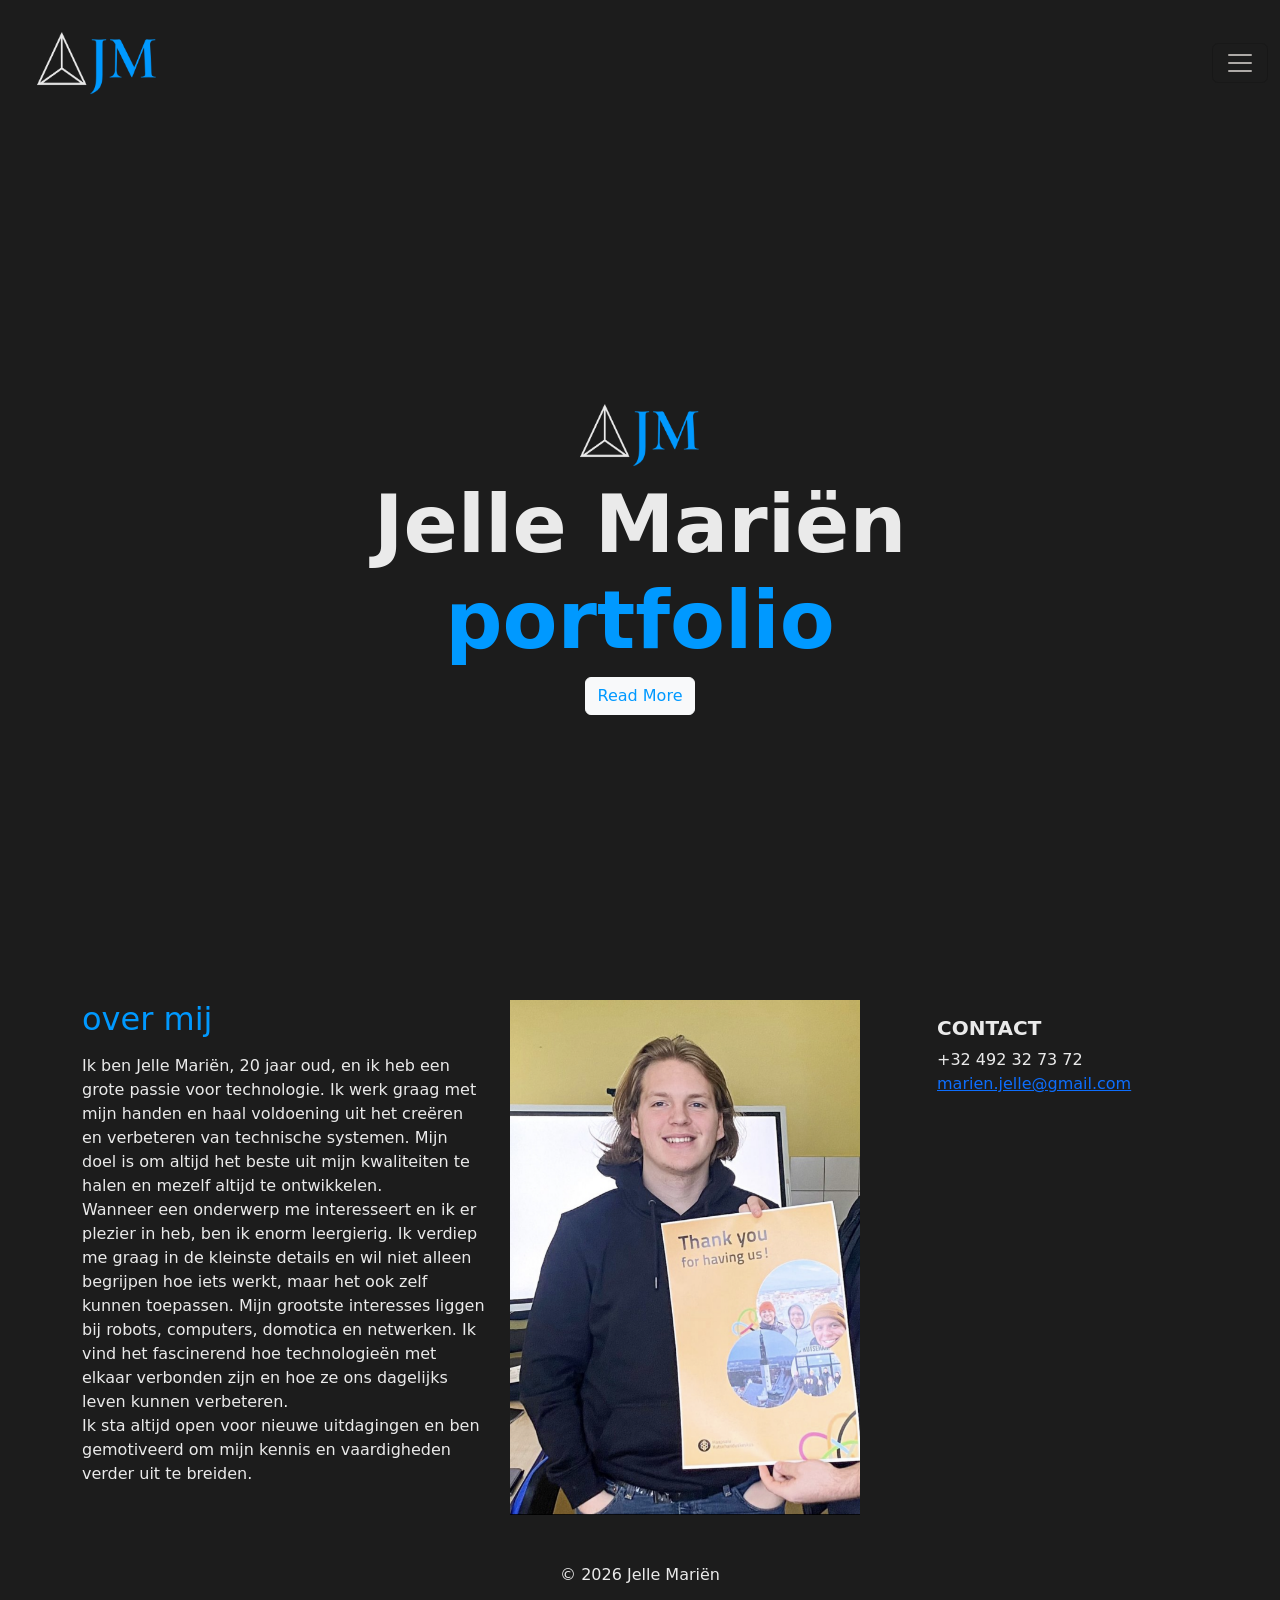
==== index.html @ aa5fb0a0 "Add files via upload" ====
<!DOCTYPE html>
<html lang="nl-BE">
<head>
    <meta charset="UTF-8">
    <meta name="viewport" content="width=device-width, initial-scale=1.0">
    <title>Home</title>
    <!-- Bootstrap CSS -->
    <link href="https://cdn.jsdelivr.net/npm/bootstrap@5.3.3/dist/css/bootstrap.min.css" rel="stylesheet"
    integrity="sha384-QWTKZyjpPEjISv5WaRU9OFeRpok6YctnYmDr5pNlyT2bRjXh0JMhjY6hW+ALEwIH" crossorigin="anonymous">
    <!-- Bootstrap CSS icons: https://icons.getbootstrap.com/#usage -->
    <link rel="stylesheet" href="https://cdn.jsdelivr.net/npm/bootstrap-icons@1.11.3/font/bootstrap-icons.min.css">
    <!-- JavaScript: Bootstrap Bundle with Popper -->
    <script src="https://cdn.jsdelivr.net/npm/bootstrap@5.3.3/dist/js/bootstrap.bundle.min.js"
    integrity="sha384-YvpcrYf0tY3lHB60NNkmXc5s9fDVZLESaAA55NDzOxhy9GkcIdslK1eN7N6jIeHz" crossorigin="anonymous" defer>
    </script>
    <link rel="stylesheet" href="./css/style.css">
</head>
<body class="background-color" >
    
        <nav class="navbar background-color fixed-top">
            <div class="container-fluid">
                <a class="navbar-brand" href="index.html">
                    <img src="./assets/logo-transparent-png.png" alt="Logo website" width="170" height="100">
                </a>
                <button class="navbar-toggler" type="button" data-bs-toggle="offcanvas" data-bs-target="#offcannavbar"
                    aria-label="Toggle navigation">
                    <span class="navbar-toggler-icon"></span>
                </button>

            <div class="offcanvas offcanvas-end" aria-label="offcan" tabindex="-1" id="offcannavbar">
                        
                <button type="button" class="btn-close btn-close-white position-absolute top-0 end-0 mt-3 me-3"
                data-bs-dismiss="offcanvas" aria-label="Close"></button>
                        
                <div class="offcanvas-body d-flex background-color ">
                    <ul class="navbar-nav justify-content-center flex-grow-1 pe-3">
                        <li class="nav-item text-center">
                            <a class="nav-link active blauw-color fw-bold" aria-current="page" href="index.html"><h1>home</h1></a>
                        </li>
                        <li class="nav-item text-center">
                            <a class="nav-link grijs-color fw-bold" href="portfolio.html"><h1>portfolio</h1></a>
                        </li>
                        <li class="nav-item text-center">
                            <a class="nav-link grijs-color fw-bold" href="contact.html"><h1>contact</h1></a>
                        </li>
                    </ul>
                </div>
            </div>
        </nav>  
    
    <header>       
        <section class=" align-items-center d-flex justify-content-center text-center container-fluid min-vh-100">
            <article class="">
                <img src="./assets/logo-transparent-png.png" alt="Logo website" width="170" height="100">
                <h1 class="grijs-color display-1 fw-bold lh-1">Jelle Mariën <br></h1>
                <h1 class="blauw-color display-1 fw-bold ">portfolio</h1>
                <a href="#overmij" class="btn btn-light blauw-color">Read More</a>
            </article>
        </section>    
    </header>   
     
    <div class="container">
        <div class="row">  
            <main class="col-md-9">     
                <section id="overmij" class="row">              
                    <article class="col-12 col-md-6 text-start">
                        <h2 class="col-12 blauw-color mb-3">over mij</h2>
                            <p class="grijs-color">Ik ben Jelle Mariën, 20 jaar oud, en ik heb een grote passie voor technologie. Ik werk graag met mijn handen en haal voldoening uit het creëren en verbeteren van technische systemen. Mijn doel is om altijd het beste uit mijn kwaliteiten te halen en mezelf altijd te ontwikkelen.
                                <br>
                                Wanneer een onderwerp me interesseert en ik er plezier in heb, ben ik enorm leergierig. Ik verdiep me graag in de kleinste details en wil niet alleen begrijpen hoe iets werkt, maar het ook zelf kunnen toepassen. Mijn grootste interesses liggen bij robots, computers, domotica en netwerken. Ik vind het fascinerend hoe technologieën met elkaar verbonden zijn en hoe ze ons dagelijks leven kunnen verbeteren.
                                <br>
                                Ik sta altijd open voor nieuwe uitdagingen en ben gemotiveerd om mijn kennis en vaardigheden verder uit te breiden. </p>
                    </article>
                    <article class="col-12 col-md-6">
                        <img src="./assets/foto.png" alt="foto van jelle" class="img-fluid" width="350" height="525">
                    </article>
                </section>                            
            </main>
            <aside class="col col-md-3 grijs-color">
                <h2 class="text-uppercase fs-5 fw-bolder pt-3">contact</h2>
                    <p>
                    +32 492 32 73 72  <br>
                    <a href="mailto:marien.jelle@gmail.com">marien.jelle@gmail.com</a><br>
                    
                    </p>
            </aside>
        </div>
    </div>
        
    <footer>
        <p class="text-center grijs-color fw-medium mt-5"> &copy; 2026 Jelle Mariën</p>
    </footer>
    


</body>
</html>
---- css/style.css ----
.offcanvas {
  width: 100vw !important;          
  max-width: 100% !important;       
  height: 100vh !important;         
  margin: 0 !important;             
}
.offcanvas-body {
  display: flex;
  align-items: center;
  justify-content: center;
}
.background-color {
  background-color: #1c1c1c;
}
.grijs-color {
  color: #eaeaea;
}
.blauw-color {
  color: #0099ff  !important;
}
.nav-link:hover{
  color: #0099ff !important;
}

.navbar-toggler-icon {
  filter: invert(1);  
}
.blauw-achtergrond {
  background-color: #0099ff;
}
body {
  padding-top: 100px;
}
.donker-color {
  color: #1c1c1c;
}
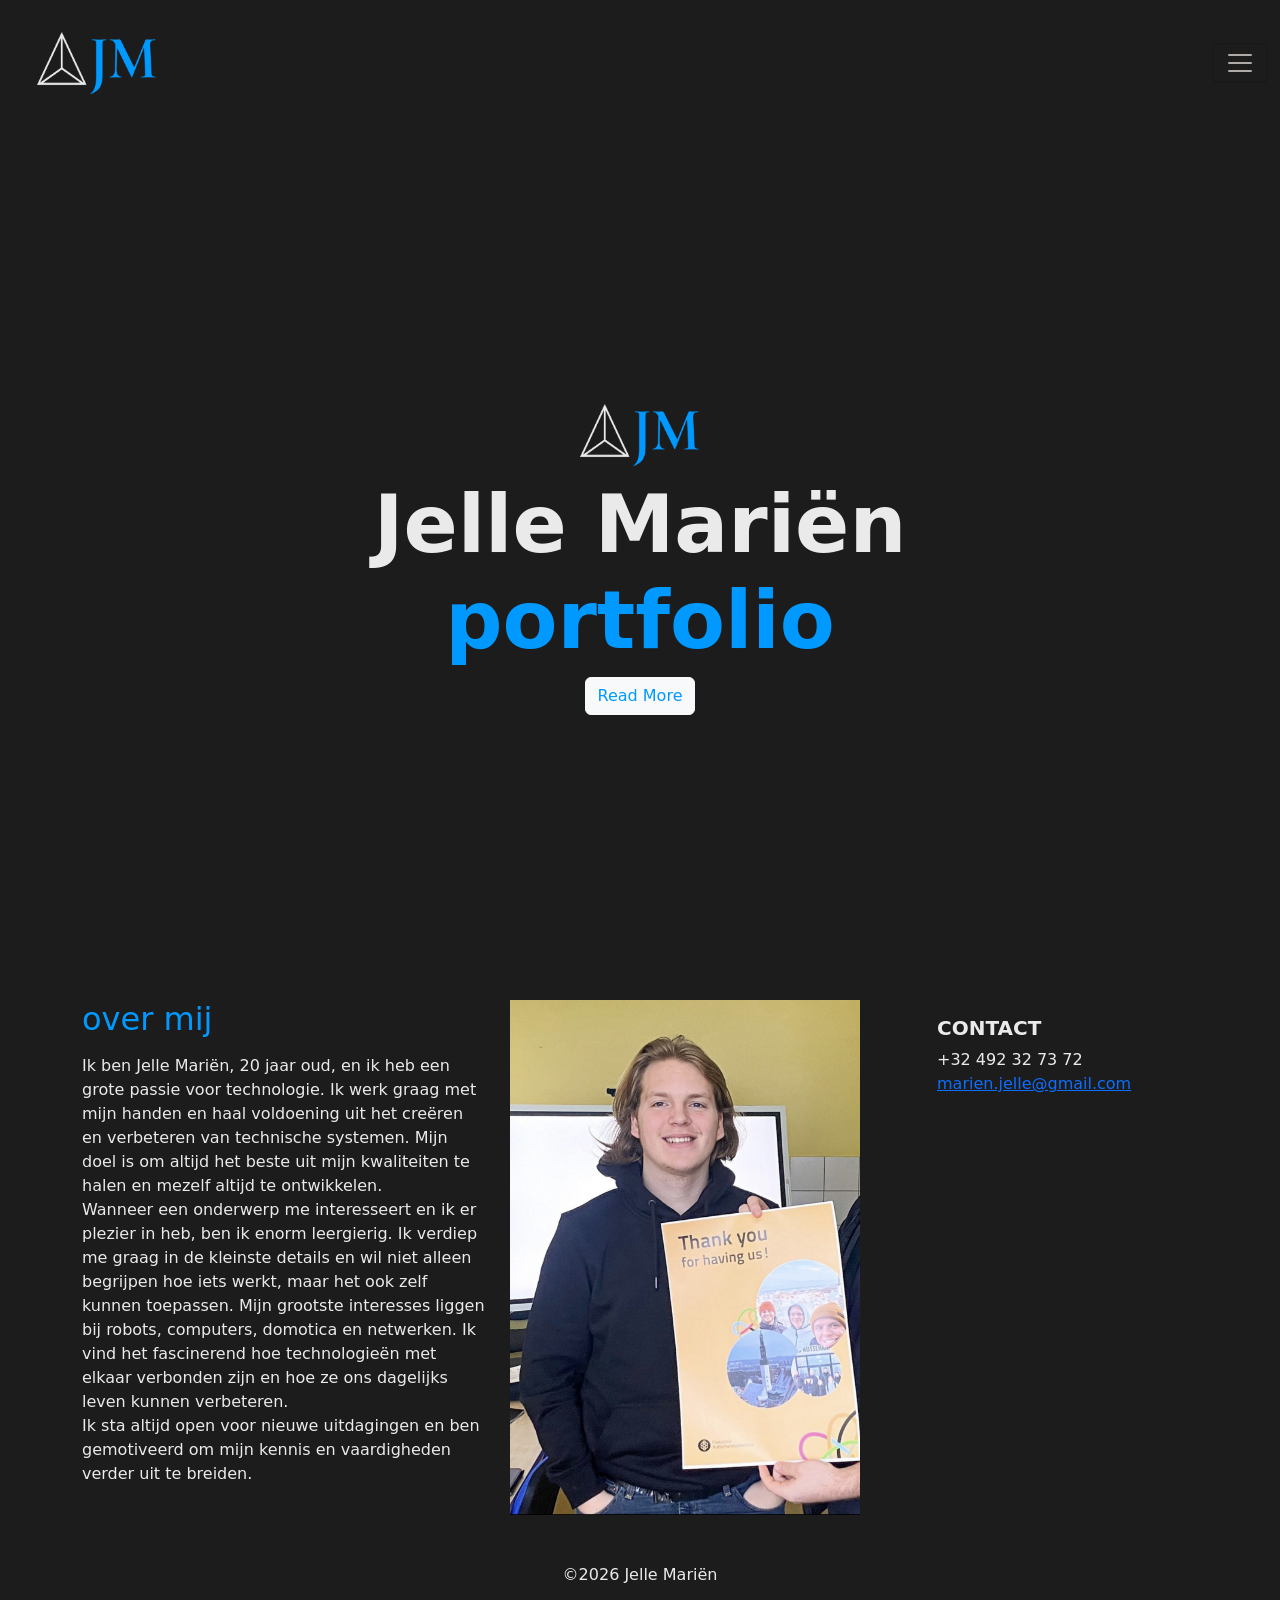
==== commit 3c4b021f: "contact test" ====
--- a/index.html
+++ b/index.html
@@ -9,11 +9,13 @@
     integrity="sha384-QWTKZyjpPEjISv5WaRU9OFeRpok6YctnYmDr5pNlyT2bRjXh0JMhjY6hW+ALEwIH" crossorigin="anonymous">
     <!-- Bootstrap CSS icons: https://icons.getbootstrap.com/#usage -->
     <link rel="stylesheet" href="https://cdn.jsdelivr.net/npm/bootstrap-icons@1.11.3/font/bootstrap-icons.min.css">
+    <link rel="stylesheet" href="./css/style.css">
     <!-- JavaScript: Bootstrap Bundle with Popper -->
     <script src="https://cdn.jsdelivr.net/npm/bootstrap@5.3.3/dist/js/bootstrap.bundle.min.js"
     integrity="sha384-YvpcrYf0tY3lHB60NNkmXc5s9fDVZLESaAA55NDzOxhy9GkcIdslK1eN7N6jIeHz" crossorigin="anonymous" defer>
     </script>
-    <link rel="stylesheet" href="./css/style.css">
+    <script src="js/script.js" defer></script>
+
 </head>
 <body class="background-color" >
     
@@ -88,7 +90,7 @@
     </div>
         
     <footer>
-        <p class="text-center grijs-color fw-medium mt-5"> &copy; 2026 Jelle Mariën</p>
+        <p class="text-center grijs-color fw-medium mt-5"> &copy;<span id="year"></span> Jelle Mariën</p>
     </footer>
     
 
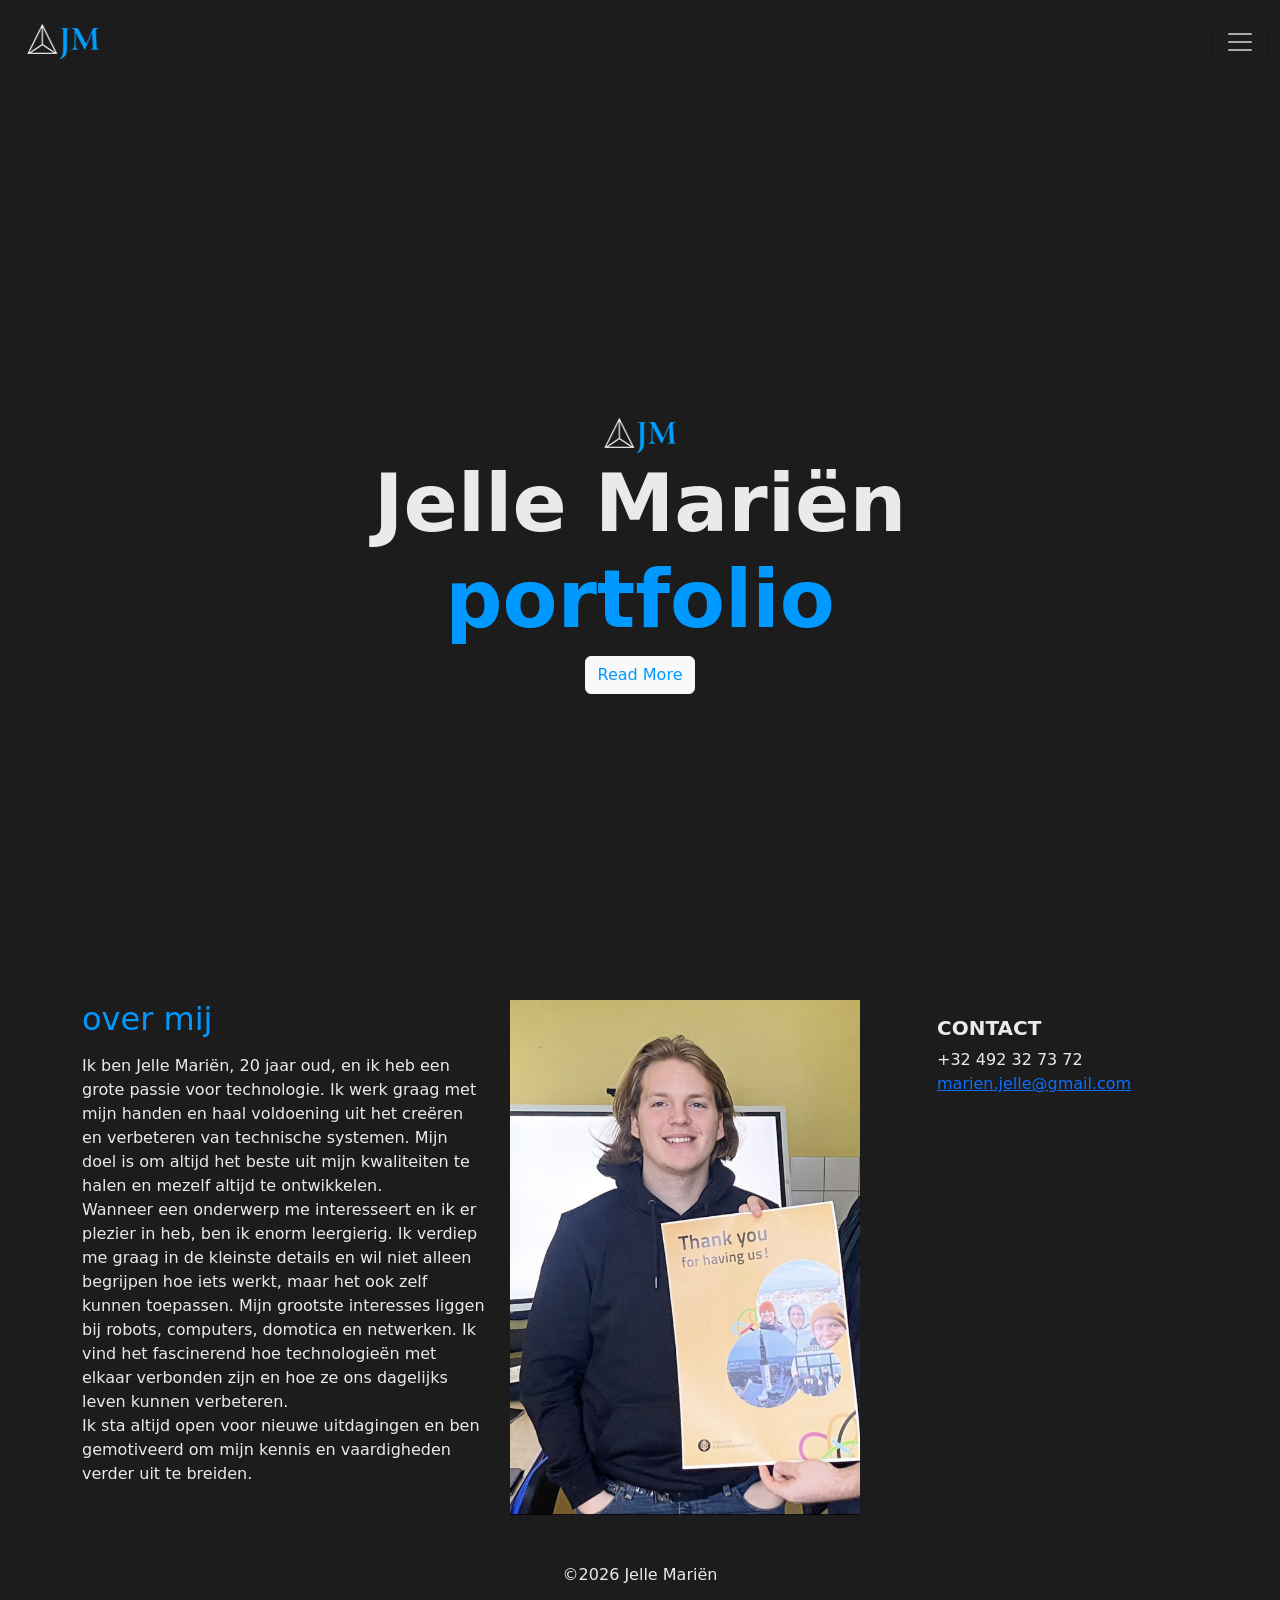
==== commit 5043eb4f: "laaste update voor de upload deelopdracht 3-update." ====
--- a/index.html
+++ b/index.html
@@ -22,7 +22,7 @@
         <nav class="navbar background-color fixed-top">
             <div class="container-fluid">
                 <a class="navbar-brand" href="index.html">
-                    <img src="./assets/logo-transparent-png.png" alt="Logo website" width="170" height="100">
+                    <img src="./assets/logo-transparent-png.png" alt="Logo website" class="img-fluid" >
                 </a>
                 <button class="navbar-toggler" type="button" data-bs-toggle="offcanvas" data-bs-target="#offcannavbar"
                     aria-label="Toggle navigation">
@@ -52,8 +52,8 @@
     
     <header>       
         <section class=" align-items-center d-flex justify-content-center text-center container-fluid min-vh-100">
-            <article class="">
-                <img src="./assets/logo-transparent-png.png" alt="Logo website" width="170" height="100">
+            <article>
+                <img src="./assets/logo-transparent-png.png" alt="Logo website" class="img-fluid">
                 <h1 class="grijs-color display-1 fw-bold lh-1">Jelle Mariën <br></h1>
                 <h1 class="blauw-color display-1 fw-bold ">portfolio</h1>
                 <a href="#overmij" class="btn btn-light blauw-color">Read More</a>
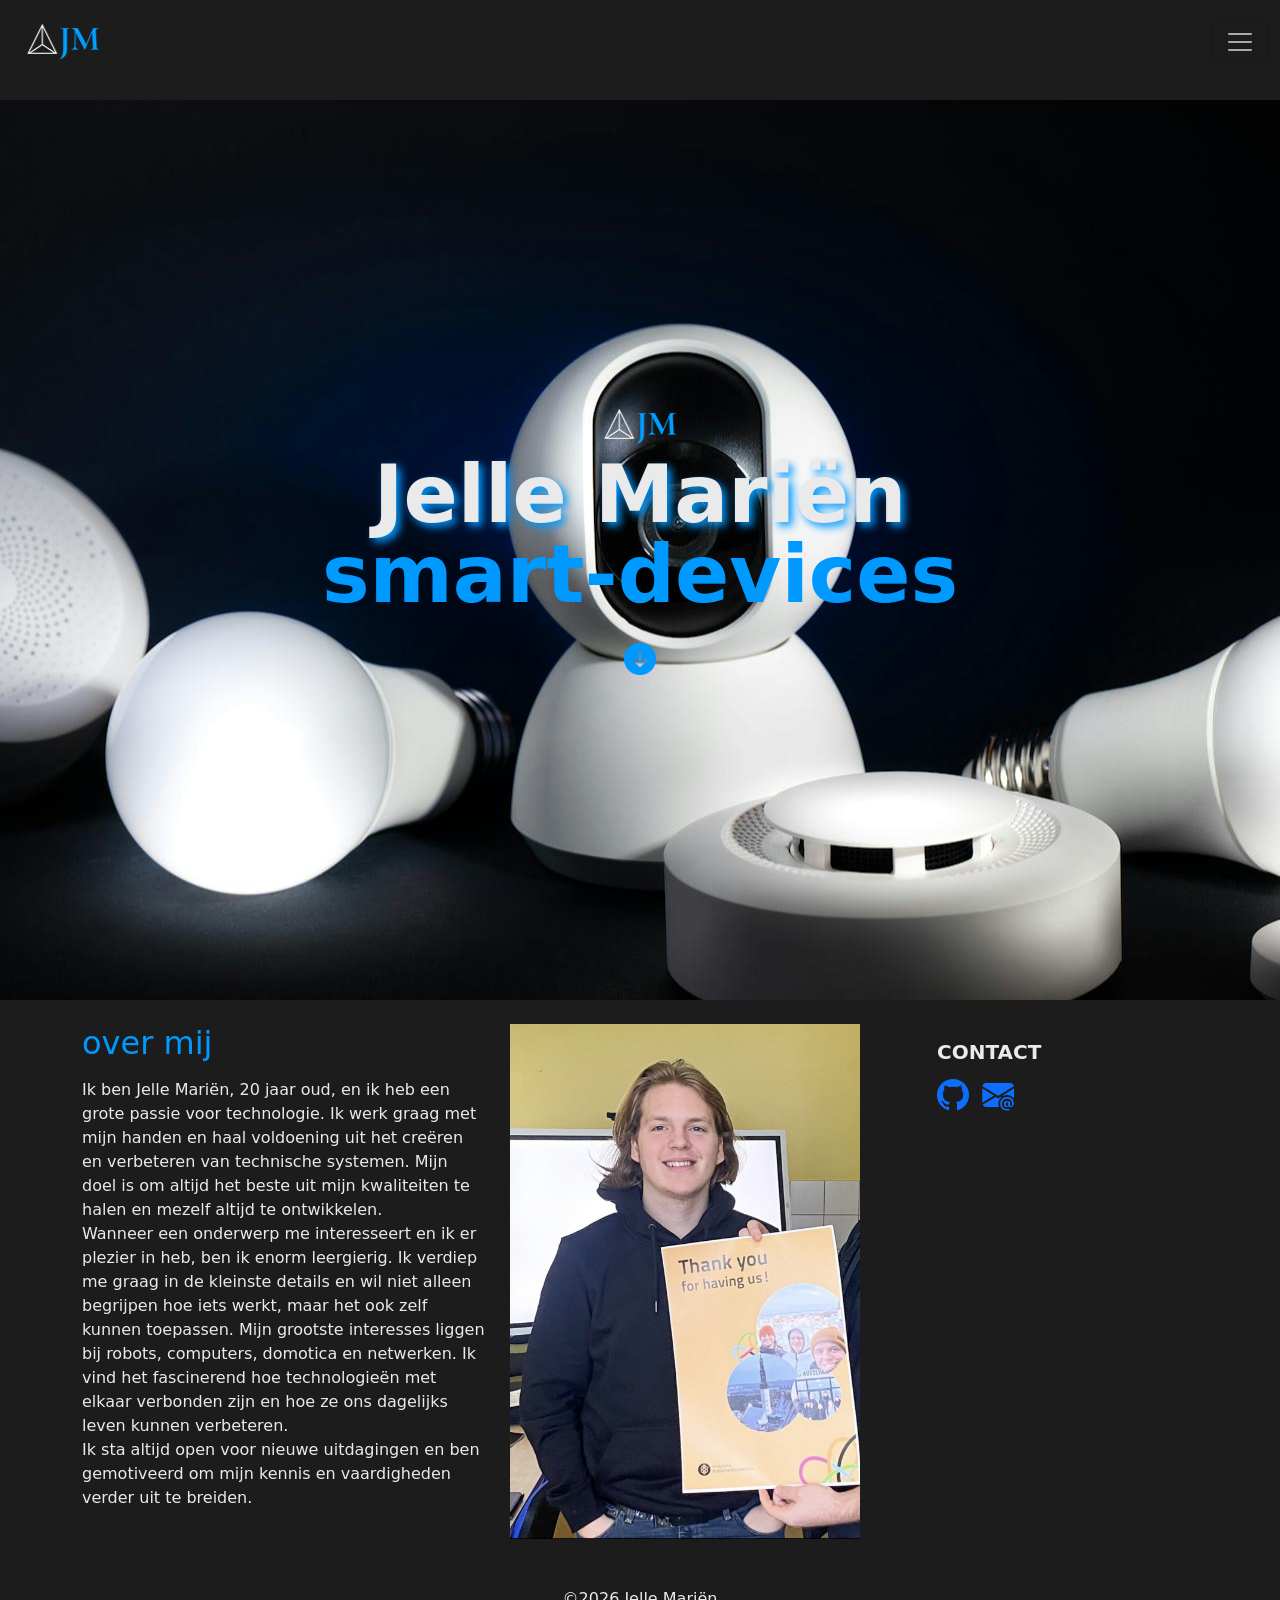
==== commit a8fe18d9: "alle h1 eruit gehaald dat fout waren." ====
--- a/index.html
+++ b/index.html
@@ -4,12 +4,15 @@
     <meta charset="UTF-8">
     <meta name="viewport" content="width=device-width, initial-scale=1.0">
     <title>Home</title>
+    <!--reset css-->
+    <link rel="stylesheet" href="css/reset.css">
+    <!--style css-->
+    <link rel="stylesheet" href="css/style.css">
     <!-- Bootstrap CSS -->
     <link href="https://cdn.jsdelivr.net/npm/bootstrap@5.3.3/dist/css/bootstrap.min.css" rel="stylesheet"
     integrity="sha384-QWTKZyjpPEjISv5WaRU9OFeRpok6YctnYmDr5pNlyT2bRjXh0JMhjY6hW+ALEwIH" crossorigin="anonymous">
     <!-- Bootstrap CSS icons: https://icons.getbootstrap.com/#usage -->
     <link rel="stylesheet" href="https://cdn.jsdelivr.net/npm/bootstrap-icons@1.11.3/font/bootstrap-icons.min.css">
-    <link rel="stylesheet" href="./css/style.css">
     <!-- JavaScript: Bootstrap Bundle with Popper -->
     <script src="https://cdn.jsdelivr.net/npm/bootstrap@5.3.3/dist/js/bootstrap.bundle.min.js"
     integrity="sha384-YvpcrYf0tY3lHB60NNkmXc5s9fDVZLESaAA55NDzOxhy9GkcIdslK1eN7N6jIeHz" crossorigin="anonymous" defer>
@@ -37,30 +40,30 @@
                 <div class="offcanvas-body d-flex background-color ">
                     <ul class="navbar-nav justify-content-center flex-grow-1 pe-3">
                         <li class="nav-item text-center">
-                            <a class="nav-link active blauw-color fw-bold" aria-current="page" href="index.html"><h1>home</h1></a>
+                            <a class="nav-link active blauw-color fw-bold" aria-current="page" href="index.html"><span class="display-2 bold">Home</span></a>
                         </li>
                         <li class="nav-item text-center">
-                            <a class="nav-link grijs-color fw-bold" href="portfolio.html"><h1>portfolio</h1></a>
+                            <a class="nav-link grijs-color fw-bold" href="portfolio.html"><span class="display-2 bold">Portfolio</span></a>
                         </li>
                         <li class="nav-item text-center">
-                            <a class="nav-link grijs-color fw-bold" href="contact.html"><h1>contact</h1></a>
+                            <a class="nav-link grijs-color fw-bold" href="contact.html"><span class="display-2 bold">Contact</span></a>
                         </li>
                     </ul>
                 </div>
             </div>
         </nav>  
     
-    <header>       
+    <header class="achtergrond container-fluid">       
         <section class=" align-items-center d-flex justify-content-center text-center container-fluid min-vh-100">
             <article>
                 <img src="./assets/logo-transparent-png.png" alt="Logo website" class="img-fluid">
-                <h1 class="grijs-color display-1 fw-bold lh-1">Jelle Mariën <br></h1>
-                <h1 class="blauw-color display-1 fw-bold ">portfolio</h1>
-                <a href="#overmij" class="btn btn-light blauw-color">Read More</a>
+                <h1 class="grijs-color display-1 fw-bold lh-1"> <span class="titel">Jelle Mariën</span> <br>
+                <span class="blauw-color">smart-devices</span> <br>
+                <a href="#overmij" class=" fs-2 bi bi-arrow-down-circle-fill btn blauw-color"></a></h1>
             </article>
         </section>    
     </header>   
-     
+     <br>
     <div class="container">
         <div class="row">  
             <main class="col-md-9">     
@@ -81,9 +84,8 @@
             <aside class="col col-md-3 grijs-color">
                 <h2 class="text-uppercase fs-5 fw-bolder pt-3">contact</h2>
                     <p>
-                    +32 492 32 73 72  <br>
-                    <a href="mailto:marien.jelle@gmail.com">marien.jelle@gmail.com</a><br>
-                    
+                    <a href="https://github.com/jellemarien" target="_blank" class="fs-2 "><i class="bi bi-github"></i></a>
+                    <a href="mailto:marien.jelle@gmail.com" class="fs-2 ms-2"><i class="bi bi-envelope-at-fill"></i></a><br>      
                     </p>
             </aside>
         </div>
--- a/css/style.css
+++ b/css/style.css
@@ -13,7 +13,7 @@
   background-color: #1c1c1c;
 }
 .grijs-color {
-  color: #eaeaea;
+  color: #eaeaea  !important;
 }
 .blauw-color {
   color: #0099ff  !important;
@@ -26,11 +26,18 @@
   filter: invert(1);  
 }
 .blauw-achtergrond {
-  background-color: #0099ff;
+  background-color: #0099ff !important;
 }
 body {
   padding-top: 100px;
 }
 .donker-color {
   color: #1c1c1c;
-}+}
+.achtergrond {
+  background-image: url(../assets/background.jpg);
+  background-position: center;
+}
+.titel {
+  text-shadow: 4px 4px 8px #0099ff;
+}
